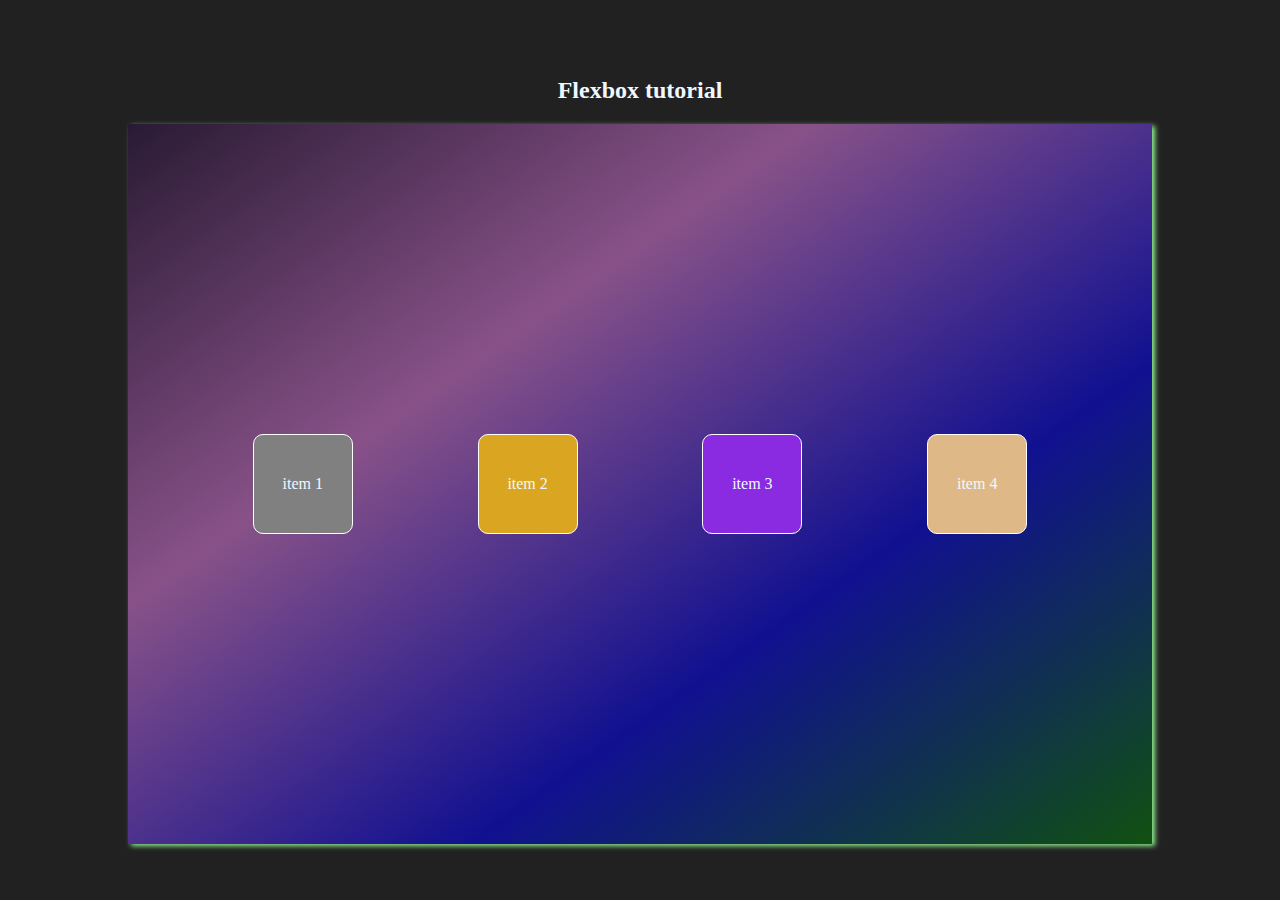
==== flexbox/flexbox.html @ 6c2b6ff8 "flexbox" ====
<!DOCTYPE html>
<html lang="en">
<head>
    <meta charset="UTF-8">
    <meta name="viewport" content="width=device-width, initial-scale=1.0">
    <title>FLexbox</title>
    <link rel="stylesheet" href="flexbox.css">
</head>
<body>
    <div class="container">
    <h2>Flexbox tutorial</h2>
    <section class="sectionContainer">
        <div class="item item-1">item 1</div>
        <div class="item item-2">item 2</div>
        <div class="item item-3">item 3</div>
        <div class="item item-4">item 4</div>
    </section>
</div>
</body>
</html>
---- flexbox/flexbox.css ----
*{
    margin: 0;
    padding: 0;
    box-sizing: border-box;
}
body{
    background-color: #212121;
    color: aliceblue;
}
.container{
    width: 100%;
    height: 100vh;
    display: flex;
    flex-direction: column;
    align-items: center;
    justify-content: center;
}
h2{
    margin: 20px;
}
.sectionContainer{
    width: 80%;
    height: 80vh;
    background-image: linear-gradient(to right bottom,rgba(74, 0, 128,0.2),
    rgba(238, 130, 238,0.5),
    rgba(0, 0, 255,0.5),
    rgba(0, 128, 0,0.5));
    box-shadow: 3px 2px 5px lightgreen;
    display: flex;
    align-items: center;
    justify-content: space-evenly;
}
.item{
    width: 100px;
    height: 100px;
    border: 1px solid white;
    border-radius: 10px;
    display: flex;
    justify-content: center;
    align-items: center;
}
.item-1{
    background-color: grey;
}
.item-2{
    background-color: goldenrod;
}
.item-3{
    background-color: blueviolet;
}
.item-4{
    background-color: burlywood;
}
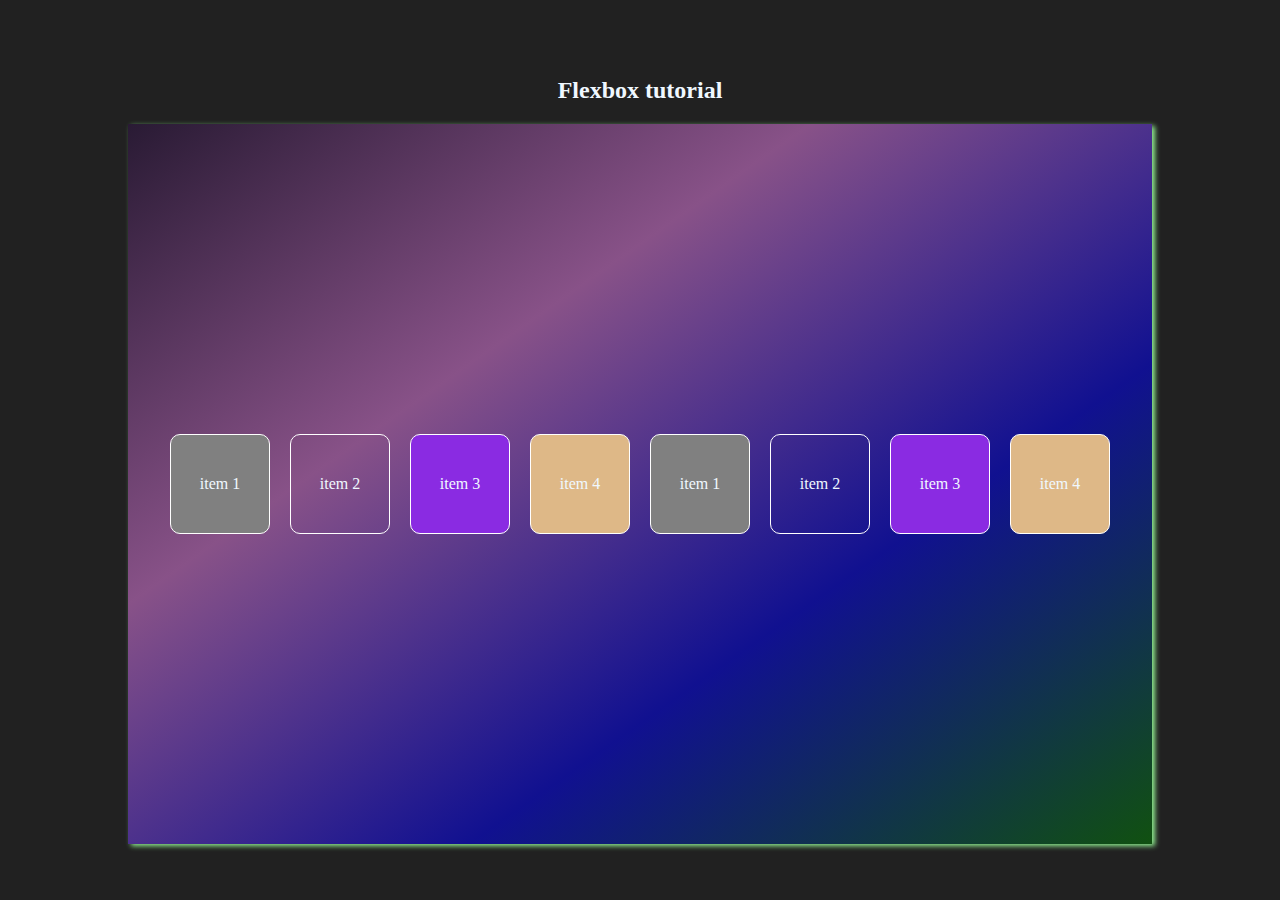
==== commit 45230ebd: "flex" ====
--- a/flexbox/flexbox.html
+++ b/flexbox/flexbox.html
@@ -14,6 +14,11 @@
         <div class="item item-2">item 2</div>
         <div class="item item-3">item 3</div>
         <div class="item item-4">item 4</div>
+
+        <div class="item item-1">item 1</div>
+        <div class="item item-2">item 2</div>
+        <div class="item item-3">item 3</div>
+        <div class="item item-4">item 4</div>
     </section>
 </div>
 </body>
--- a/flexbox/flexbox.css
+++ b/flexbox/flexbox.css
@@ -28,8 +28,12 @@
     box-shadow: 3px 2px 5px lightgreen;
     display: flex;
     align-items: center;
-    justify-content: space-evenly;
+    justify-content: center;
+    gap:20px;
+
+    flex-wrap: wrap;
 }
+
 .item{
     width: 100px;
     height: 100px;
@@ -42,12 +46,16 @@
 .item-1{
     background-color: grey;
 }
-.item-2{
+/* .item-2{
+    flex-grow: 1;
+    flex-shrink: 1; /*it will shrink _ times of other items
     background-color: goldenrod;
-}
+} */
 .item-3{
-    background-color: blueviolet;
+    /* flex-basis: 200px; it will overide the original width of item */
+     background-color: blueviolet;
 }
 .item-4{
+    /* align-self: flex-start;  */
     background-color: burlywood;
 }
